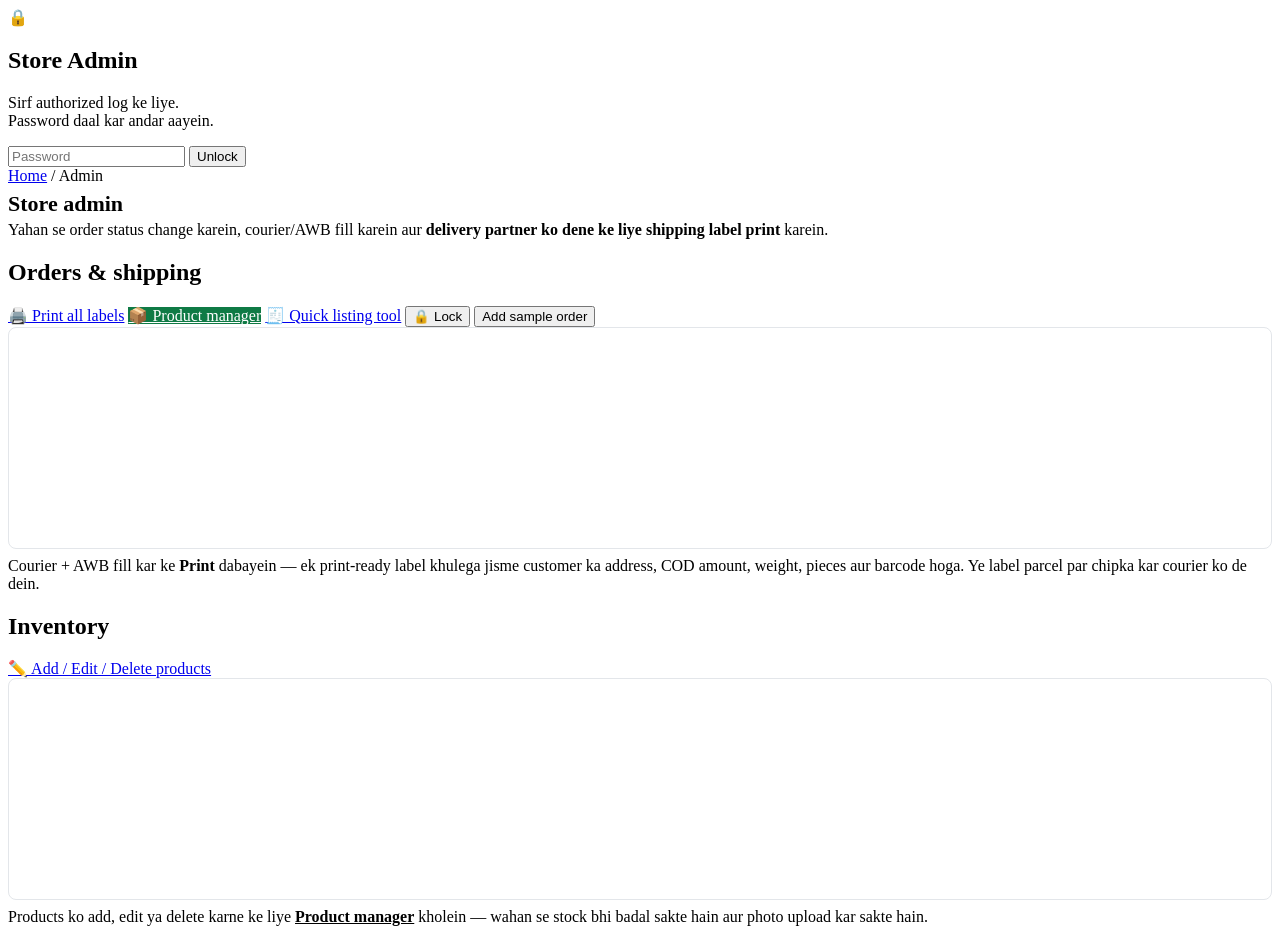
==== admin.html @ 88a89159 "Add files via upload" ====
<!DOCTYPE html>
<html lang="en">
<head>
<meta charset="utf-8">
<meta name="viewport" content="width=device-width, initial-scale=1">
<title>Store Admin — VastraWave</title>
<link rel="icon" href="data:image/svg+xml,<svg xmlns='http://www.w3.org/2000/svg' viewBox='0 0 100 100'><rect width='100' height='100' rx='22' fill='%237A1F2B'/><text x='50' y='70' font-size='60' font-family='serif' fill='%23C9A227' text-anchor='middle'>V</text></svg>">
<link rel="stylesheet" href="assets/css/style.css">
<link rel="stylesheet" href="assets/css/style-vivid.css">
  <script src="assets/js/admin-lock.js"></script>

  <style>
    .adminscroll{overflow:auto;-webkit-overflow-scrolling:touch;max-height:58vh;min-height:220px;
                 border:1px solid #E3E6EA;border-radius:8px;background:#fff}
    .adminscroll table{margin:0}
    .adminscroll th{position:sticky;top:0;z-index:2;box-shadow:0 1px 0 #D5D9DF}
    @media(max-width:720px){.adminscroll{max-height:55vh}}
  </style>
</head>
<body class="lockable">
<!-- ===== ADMIN LOCK — password ke bina kuch nahi dikhega ===== -->
<div id="gate" class="adminlock">
  <div class="gatebox">
    <div class="ico">🔒</div>
    <h2>Store Admin</h2>
    <p>Sirf authorized log ke liye.<br>Password daal kar andar aayein.</p>
    <input type="password" id="pw" placeholder="Password" autocomplete="current-password">
    <button type="button" onclick="adminTryUnlock()">Unlock</button>
    <div class="hint2" id="gatehint"></div>
  </div>
</div>
<script>
(function(){
  if (window.adminLockBoot) adminLockBoot();
  var p = document.getElementById("pw");
  if (p) p.addEventListener("keydown", function(e){ if (e.key === "Enter") adminTryUnlock(); });
})();
</script>


<header id="site-header" class="top"></header>

<main class="wrap">
  <div class="crumb"><a href="clothesline.html">Home</a> / Admin</div>
  <h1 style="font-size:22px; margin:6px 0 4px">Store admin</h1>
  <p class="muted tiny" style="margin:0 0 16px">Yahan se order status change karein, courier/AWB fill karein aur <b>delivery partner ko dene ke liye shipping label print</b> karein.</p>

  <div class="admin-wrap" id="kpis"></div>

  <section>
    <div class="sec-head">
      <h2>Orders &amp; shipping</h2>
      <div class="row" style="gap:8px">
        <a href="label.html" class="btn sm" target="_blank">🖨️ Print all labels</a>
        <a href="tools/product-manager.html" class="btn sm" style="background:#0F7A45;border-color:#0F7A45;color:#fff">📦 Product manager</a>
        <a href="tools/add-product.html" class="btn sm ghost" target="_blank">🧾 Quick listing tool</a>
        <button class="btn sm ghost" onclick="if(window.adminLockNow){adminLockNow()}">🔒 Lock</button>
        <button class="btn sm ghost" onclick="seedDemo()">Add sample order</button>
      </div>
    </div>
    <div class="adminscroll"><table class="orders" id="orders"></table></div>
    <div class="tiny muted" style="margin-top:8px">
      Courier + AWB fill kar ke <b>Print</b> dabayein — ek print-ready label khulega jisme customer ka address,
      COD amount, weight, pieces aur barcode hoga. Ye label parcel par chipka kar courier ko de dein.
    </div>
  </section>

  <section>
    <div class="sec-head">
      <h2>Inventory</h2>
      <a href="tools/product-manager.html" class="btn sm">✏️ Add / Edit / Delete products</a>
    </div>
    <div class="adminscroll"><table class="orders" id="inventory"></table></div>
    <div class="tiny muted" style="margin-top:8px">
      Products ko add, edit ya delete karne ke liye
      <a href="tools/product-manager.html" style="color:var(--brand)"><b>Product manager</b></a> kholein —
      wahan se stock bhi badal sakte hain aur photo upload kar sakte hain.
    </div>
  </section>
</main>

<footer id="site-footer"></footer>
<nav id="bottomnav" class="bottomnav"></nav>
<div id="fab"></div>

<script src="assets/js/data.js"></script>
<script src="assets/js/products-live-data.js"></script>
<script src="assets/js/products-live.js"></script>
<script src="assets/js/app.js"></script>
<script>
const STATUSES = ["Placed","Packed","Shipped","Out for delivery","Delivered","RTO / Returned"];

function seedDemo(){
  const items = ["TS301 Oversized Boxy T-Shirt — White (L/White) ×2", "BT401 High-Waist Straight Jeans — Blue (32/Blue) ×1"];
  const o = {
    id: "VS" + Math.floor(1000000 + Math.random()*8999999),
    date: new Date().toLocaleString("en-IN"),
    name: "Demo Customer", phone: "9876543210",
    address: "B/12, Gandhi Chowk, Bardoli, Surat, Gujarat - 394601",
    pay: "COD",
    items: items,
    subtotal: 2097, discount: 0, shipping: 0, total: 2097,
    weight: 2*220 + 550 + CONFIG.packagingWeight, pieces: 3,
    courier: CONFIG.couriers[0], awb: "", status: "Placed"
  };
  saveOrder(o); renderAdmin(); toast("Sample order add ho gaya");
}

function setStatus(id, v){
  const l = getOrders(); const o = l.find(x=>x.id===id);
  if(o){ o.status = v; store.set("vs_orders", l); toast("Status → " + v); renderAdmin(); }
}
function setField(id, k, v){
  const l = getOrders(); const o = l.find(x=>x.id===id);
  if(o){ o[k] = v; store.set("vs_orders", l); }
}

function renderAdmin(){
  const orders = getOrders();
  const live = orders.filter(o=>o.status!=="RTO / Returned");
  const totalRev = live.reduce((s,o)=>s+o.total,0);
  const cod = orders.filter(o=>o.pay==="COD").length;
  const aov = orders.length ? Math.round(totalRev / orders.length) : 0;

  document.getElementById("kpis").innerHTML = `
    <div class="kpi"><div class="k">Orders</div><div class="v">${orders.length}</div></div>
    <div class="kpi"><div class="k">Revenue</div><div class="v">${money(totalRev)}</div></div>
    <div class="kpi"><div class="k">COD share</div><div class="v">${orders.length ? Math.round(cod/orders.length*100) : 0}%</div></div>
    <div class="kpi"><div class="k">Avg order value</div><div class="v">${money(aov)}</div></div>`;

  document.getElementById("orders").innerHTML = orders.length ? `
    <tr>
      <th>Order</th><th>Customer</th><th>Items</th><th>Total</th><th>Pay</th>
      <th>Courier / AWB</th><th>Wt (g)</th><th>Label</th><th>Status</th>
    </tr>
    ${orders.map(o=>`
    <tr>
      <td><b>${o.id}</b><br><span class="tiny muted">${esc(o.date)}</span></td>
      <td>${esc(o.name)}<br><span class="tiny muted">${esc(o.phone)}</span><br><span class="tiny muted">${esc(o.address)}</span></td>
      <td class="tiny">${o.items.map(i=>esc(i)).join("<br>")}</td>
      <td><b>${money(o.total)}</b></td>
      <td><span class="pill ${o.pay==="COD"?"cod":"paid"}">${o.pay}</span></td>
      <td>
        <select class="sel" style="width:110px" onchange="setField('${o.id}','courier',this.value)">
          ${CONFIG.couriers.map(c=>`<option ${c===(o.courier||CONFIG.couriers[0])?"selected":""}>${c}</option>`).join("")}
        </select><br>
        <input class="sel" style="width:110px;height:28px;margin-top:4px" placeholder="AWB no."
               value="${esc(o.awb||"")}" onchange="setField('${o.id}','awb',this.value.trim())">
      </td>
      <td><input class="sel" style="width:60px;height:28px" value="${o.weight || ""}"
                 onchange="setField('${o.id}','weight',parseInt(this.value,10)||0)"></td>
      <td><a href="label.html?order=${o.id}" target="_blank" class="btn sm" style="white-space:nowrap">🖨️ Print</a></td>
      <td><select class="sel" onchange="setStatus('${o.id}', this.value)">
        ${STATUSES.map(s=>`<option ${s===o.status?"selected":""}>${s}</option>`).join("")}
      </select></td>
    </tr>`).join("")}`
    : `<tr><td class="muted center" style="padding:26px">Abhi koi order nahi —
        <a href="shop.html" style="color:var(--brand)">ek demo order place karein</a>
        ya upar "Add sample order" dabayein, phir uska shipping label print kar ke dekhein.</td></tr>`;

  document.getElementById("inventory").innerHTML = `
    <tr><th>SKU</th><th>Product</th><th>Category</th><th>Price</th><th>Stock (total)</th><th>Wt/pc</th><th>Status</th></tr>
    ${PRODUCTS.map(p=>{
      const tot = Object.values(p.stock).reduce((a,b)=>a+b,0);
      const outSizes = Object.keys(p.stock).filter(s=>p.stock[s]===0);
      return `<tr>
        <td class="tiny">${p.id}</td>
        <td>${esc(p.name)}</td>
        <td>${p.category}</td>
        <td>${money(p.price)}</td>
        <td><b style="color:${tot<5?"#B3261E":"inherit"}">${tot}</b></td>
        <td class="tiny">${p.wt || 250} g</td>
        <td class="tiny">${outSizes.length ? "Out of stock: " + outSizes.join(", ") : "In stock"}</td>
      </tr>`;
    }).join("")}`;
}

document.addEventListener("DOMContentLoaded", function(){
  injectChrome("admin.html");
  renderAdmin();
});
</script>
</body>
</html>
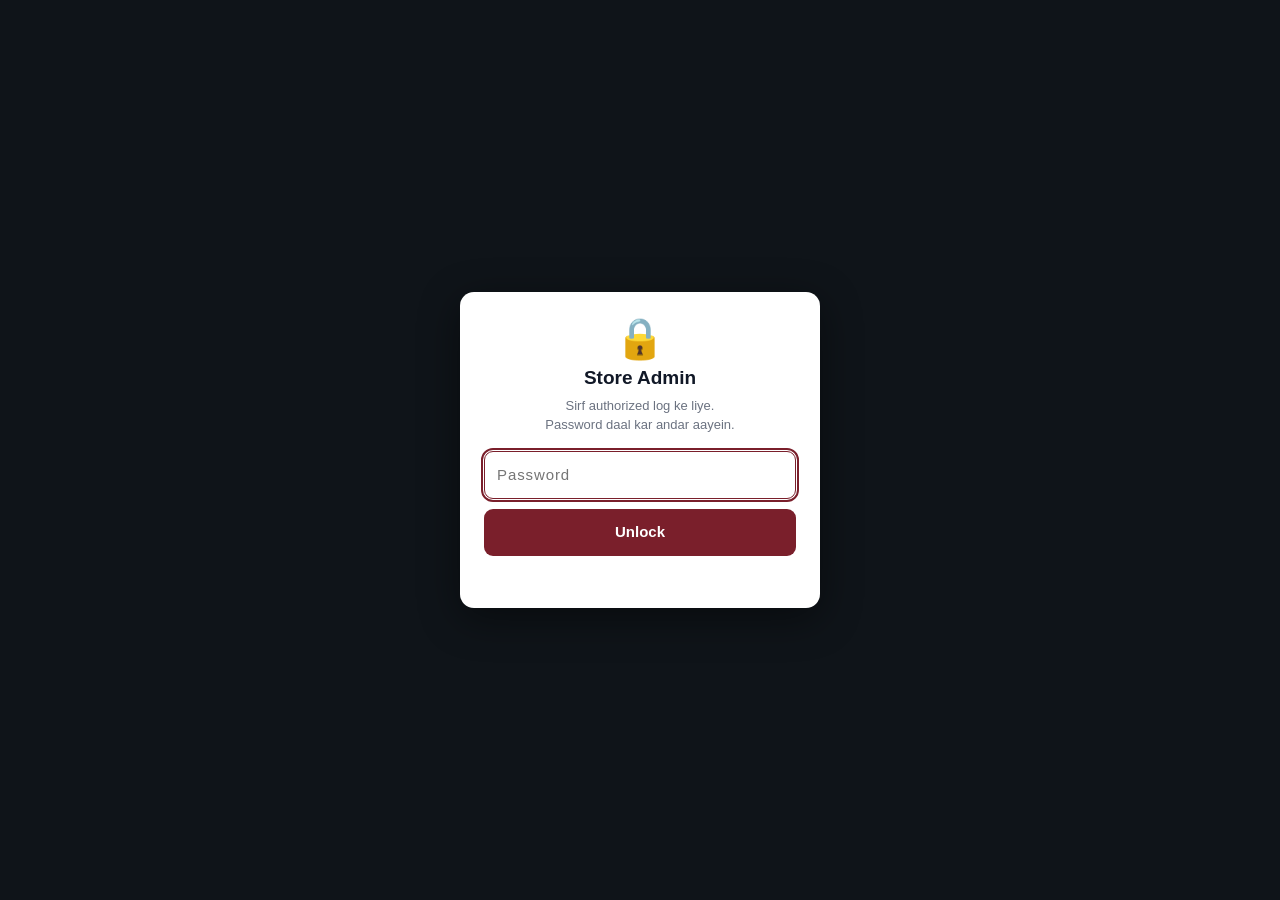
==== commit b14d947c: "Add files via upload" ====
--- a/admin.html
+++ b/admin.html
@@ -1,24 +1,767 @@
 <!DOCTYPE html>
+<!-- VastraWave | GitHub 4-file build — generated by tools/build_github.py -->
 <html lang="en">
 <head>
 <meta charset="utf-8">
 <meta name="viewport" content="width=device-width, initial-scale=1">
 <title>Store Admin — VastraWave</title>
 <link rel="icon" href="data:image/svg+xml,<svg xmlns='http://www.w3.org/2000/svg' viewBox='0 0 100 100'><rect width='100' height='100' rx='22' fill='%237A1F2B'/><text x='50' y='70' font-size='60' font-family='serif' fill='%23C9A227' text-anchor='middle'>V</text></svg>">
-<link rel="stylesheet" href="assets/css/style.css">
-<link rel="stylesheet" href="assets/css/style-vivid.css">
-  <script src="assets/js/admin-lock.js"></script>
-
-  <style>
+<script>
+/* ============================================================
+   ADMIN LOCK — saare admin pages ke liye ek hi password
+   admin.html · admin.html#labels · admin.html#products
+
+   PASSWORD BADALNA HO TO: niche "NIHAL123" ki jagah likh dein.
+   Ye file <head> me load karni hai (flash na ho isliye).
+   ============================================================ */
+(function () {
+  var PASS  = "NIHAL123";          // <-- yahan apna password
+  var KEY   = "pm_ok";             // localStorage key
+  var HOURS = 8;                   // itne ghante baad khud lock ho jayega
+
+  window.ADMIN_PASS = PASS;
+
+  /* password check — trim + caps ignore (lockout se bachav) */
+  window.adminCheck = function (v) {
+    return !!v && String(v).trim().toUpperCase() === PASS.toUpperCase();
+  };
+
+  /* unlocked hai ya nahi — localStorage (naye tab me bhi kaam kare) */
+  window.adminIsUnlocked = function () {
+    try {
+      var ts = parseInt(localStorage.getItem(KEY) || "0", 10);
+      if (!ts) return false;
+      if (Date.now() - ts > HOURS * 3600 * 1000) { localStorage.removeItem(KEY); return false; }
+      return true;
+    } catch (e) { return false; }
+  };
+
+  window.adminSetUnlocked = function () {
+    try { localStorage.setItem(KEY, String(Date.now())); } catch (e) {}
+  };
+
+  window.adminLockNow = function () {
+    try { localStorage.removeItem(KEY); sessionStorage.removeItem("pm_ok"); } catch (e) {}
+    document.documentElement.classList.remove("unlocked");
+    location.reload();
+  };
+
+  /* page ko dikhao (gate hatao) */
+  window.adminMarkUnlocked = function () {
+    document.documentElement.classList.add("unlocked");
+    var g = document.getElementById("gate");
+    if (g) g.style.display = "none";
+  };
+
+  /* page load par: gate dikhayein ya seedha andar */
+  window.adminLockBoot = function () {
+    if (window.adminIsUnlocked()) { window.adminMarkUnlocked(); return true; }
+    var g = document.getElementById("gate");
+    if (g) g.style.display = "flex";
+    var p = document.getElementById("pw");
+    if (p) setTimeout(function () { try { p.focus(); } catch (e) {} }, 60);
+    document.documentElement.classList.remove("unlocked");
+    return false;
+  };
+
+  /* Unlock button / Enter key */
+  window.adminTryUnlock = function (after) {
+    var p = document.getElementById("pw");
+    var v = p ? p.value : "";
+    if (window.adminCheck(v)) {
+      window.adminSetUnlocked();
+      window.adminMarkUnlocked();
+      if (typeof after === "function") after();
+      return true;
+    }
+    var h = document.getElementById("gatehint");
+    if (h) h.textContent = "Galat password — dobara koshish karein";
+    if (p) { p.value = ""; setTimeout(function () { try { p.focus(); } catch (e) {} }, 40); }
+    return false;
+  };
+
+  /* ---------- gate ka CSS (head me inject, isliye koi flash nahi) ----------
+     NOTE: ye sirf unhi pages par lagega jinke <body> me class="lockable"
+     aur gate me class="adminlock" ho — isse Product Manager ka apna gate
+     (jo alag design ka hai) kharaab nahi hoga.                          */
+  var css = [
+    "#gate.adminlock{position:fixed;inset:0;z-index:99999;background:#0F1419;display:none;",
+    "  align-items:center;justify-content:center;padding:20px;",
+    "  font-family:-apple-system,BlinkMacSystemFont,'Segoe UI',Roboto,Arial,sans-serif}",
+    "html.unlocked #gate.adminlock{display:none !important}",
+    "html:not(.unlocked) body.lockable > *:not(#gate):not(script):not(link):not(style){display:none !important}",
+    "html:not(.unlocked) body.lockable{background:#0F1419}",
+    ".gatebox{background:#fff;border-radius:14px;padding:26px 24px;width:100%;max-width:360px;",
+    "  text-align:center;box-shadow:0 10px 40px rgba(0,0,0,.45)}",
+    ".gatebox .ico{font-size:40px;line-height:1}",
+    ".gatebox h2{margin:8px 0 6px;font-size:19px;color:#111827}",
+    ".gatebox p{margin:0 0 16px;color:#6B7280;font-size:13px;line-height:1.5}",
+    ".gatebox input{width:100%;border:1px solid #C9CED6;border-radius:9px;padding:12px;font-size:15px;",
+    "  margin-bottom:10px;box-sizing:border-box;letter-spacing:.06em}",
+    ".gatebox input:focus{outline:2px solid #7A1F2B;outline-offset:1px;border-color:#7A1F2B}",
+    ".gatebox button{width:100%;background:#7A1F2B;color:#fff;border:0;border-radius:9px;padding:12px;",
+    "  font-size:15px;font-weight:700;cursor:pointer}",
+    ".gatebox button:hover{background:#631822}",
+    ".gatebox .hint2{margin-top:10px;font-size:12px;color:#B3261E;min-height:16px}",
+    "@media print{html:not(.unlocked) body.lockable > *{display:none !important}}"
+  ].join("\n");
+
+  var s = document.createElement("style");
+  s.setAttribute("data-admin-lock", "1");
+  s.textContent = css;
+  (document.head || document.documentElement).appendChild(s);
+
+  /* head me hi check — content flash hone se bachao */
+  if (window.adminIsUnlocked()) document.documentElement.classList.add("unlocked");
+})();
+
+</script>
+<style>
+/* ============================================================
+   Vastraa — Ethnic Wear Store  |  Demo build
+   Mobile-first. No external fonts, no CDN. Fully offline-capable.
+   ============================================================ */
+
+:root{
+  --brand:#7A1F2B;
+  --brand-dark:#5C1620;
+  --gold:#C9A227;
+  --ink:#1F2429;
+  --muted:#6E7681;
+  --line:#E7E1D9;
+  --bg:#FBF8F4;
+  --white:#fff;
+  --ok:#1E7A4E;
+  --radius:12px;
+  --shadow:0 1px 2px rgba(31,36,41,.06), 0 6px 18px rgba(31,36,41,.06);
+  --maxw:1240px;
+}
+
+*{box-sizing:border-box}
+html{-webkit-text-size-adjust:100%}
+body{
+  margin:0; background:var(--bg); color:var(--ink);
+  font-family:-apple-system,BlinkMacSystemFont,"Segoe UI",Roboto,Helvetica,Arial,"Noto Sans",sans-serif;
+  font-size:15px; line-height:1.5;
+  padding-bottom:64px; /* room for mobile bottom nav */
+}
+img{max-width:100%; display:block}
+a{color:inherit; text-decoration:none}
+button{font:inherit; cursor:pointer}
+input,select,textarea{font:inherit; color:inherit}
+h1,h2,h3,h4{margin:0; line-height:1.25; font-weight:700}
+.wrap{max-width:var(--maxw); margin:0 auto; padding:0 14px}
+.muted{color:var(--muted)}
+.tiny{font-size:12px}
+.center{text-align:center}
+.row{display:flex; align-items:center; gap:10px}
+.spread{display:flex; align-items:center; justify-content:space-between; gap:10px}
+.hide{display:none !important}
+
+/* ---------- Announcement bar ---------- */
+.announce{background:var(--brand); color:#fff; font-size:12px; text-align:center; padding:7px 10px; letter-spacing:.2px}
+.announce b{color:var(--gold)}
+
+/* ---------- Header ---------- */
+header.top{
+  position:sticky; top:0; z-index:60; background:var(--white);
+  border-bottom:1px solid var(--line);
+}
+.top-inner{display:flex; align-items:center; gap:12px; height:60px}
+.logo{display:flex; align-items:center; gap:9px; font-weight:800; font-size:20px; letter-spacing:.6px; color:var(--brand)}
+.logo .mark{
+  width:32px; height:32px; border-radius:9px; background:var(--brand); color:var(--gold);
+  display:grid; place-items:center; font-size:16px; font-weight:800;
+}
+.logo small{display:block; font-size:9.5px; letter-spacing:1.6px; color:var(--muted); font-weight:600; margin-top:-2px}
+.searchbar{flex:1; position:relative; max-width:520px}
+.searchbar input{
+  width:100%; height:40px; padding:0 14px 0 38px; border:1px solid var(--line);
+  border-radius:999px; background:var(--bg); outline:none;
+}
+.searchbar input:focus{border-color:var(--brand); background:#fff}
+.searchbar .ico{position:absolute; left:13px; top:11px; color:var(--muted)}
+.sugg{
+  position:absolute; top:44px; left:0; right:0; background:#fff; border:1px solid var(--line);
+  border-radius:12px; box-shadow:var(--shadow); overflow:hidden; display:none; z-index:70;
+}
+.sugg a{display:flex; gap:10px; align-items:center; padding:8px 12px; border-bottom:1px solid #F3EFE9}
+.sugg a:last-child{border-bottom:none}
+.sugg img{width:36px; height:36px; border-radius:8px; object-fit:cover}
+.icon-btn{
+  position:relative; width:40px; height:40px; border-radius:10px; border:1px solid var(--line);
+  background:#fff; display:grid; place-items:center; font-size:17px;
+}
+.icon-btn .count{
+  position:absolute; top:-5px; right:-5px; min-width:19px; height:19px; border-radius:999px;
+  background:var(--gold); color:#fff; font-size:11px; font-weight:700; display:grid; place-items:center; padding:0 4px;
+}
+
+/* ---------- Mobile bottom nav ---------- */
+.bottomnav{
+  position:fixed; left:0; right:0; bottom:0; z-index:80; background:#fff;
+  border-top:1px solid var(--line); display:flex; box-shadow:0 -2px 12px rgba(0,0,0,.05);
+}
+.bottomnav a{flex:1; padding:8px 0 6px; text-align:center; font-size:10.5px; color:var(--muted)}
+.bottomnav a .b-ico{font-size:18px; display:block; line-height:1.2}
+.bottomnav a.active{color:var(--brand); font-weight:700}
+
+/* ---------- Buttons ---------- */
+.btn{
+  display:inline-flex; align-items:center; justify-content:center; gap:8px;
+  height:46px; padding:0 20px; border-radius:10px; border:1px solid transparent;
+  background:var(--brand); color:#fff; font-weight:600; font-size:14.5px; width:100%;
+}
+.btn:hover{background:var(--brand-dark)}
+.btn:disabled{opacity:.5; cursor:not-allowed}
+.btn.ghost{background:#fff; color:var(--brand); border-color:var(--brand)}
+.btn.ghost:hover{background:#FDF4F5}
+.btn.gold{background:var(--gold); color:#3A2C00}
+.btn.gold:hover{background:#B8931F}
+.btn.wa{background:#1E9E5B; color:#fff}
+.btn.wa:hover{background:#17884D}
+.btn.sm{height:38px; font-size:13.5px; padding:0 14px; width:auto}
+.btn.block{width:100%}
+
+/* ---------- Hero ---------- */
+.hero{position:relative; border-radius:16px; overflow:hidden; margin:14px 0 6px; background:#2b1a1e}
+.hero img{width:100%; height:300px; object-fit:cover; object-position:center 25%; opacity:.95}
+.hero .ov{position:absolute; inset:0; background:linear-gradient(90deg, rgba(48,16,24,.86) 0%, rgba(48,16,24,.45) 55%, rgba(48,16,24,0) 100%); display:flex; align-items:center}
+.hero .txt{color:#fff; padding:0 22px; max-width:430px}
+.hero .txt .kicker{font-size:11.5px; letter-spacing:2.2px; color:var(--gold); font-weight:700}
+.hero .txt h1{font-size:28px; margin:6px 0 8px}
+.hero .txt p{margin:0 0 14px; font-size:14px; opacity:.92}
+.hero .txt .btn{width:auto}
+
+/* ---------- Trust strip ---------- */
+.trust{display:grid; grid-template-columns:repeat(2,1fr); gap:8px; margin:14px 0}
+.trust div{background:#fff; border:1px solid var(--line); border-radius:10px; padding:10px 12px; font-size:12.5px; display:flex; gap:8px; align-items:center}
+.trust .t-ico{font-size:18px}
+
+/* ---------- Section ---------- */
+section{margin:26px 0}
+.sec-head{display:flex; align-items:flex-end; justify-content:space-between; margin-bottom:12px; gap:10px}
+.sec-head h2{font-size:19px}
+.sec-head a{font-size:13px; color:var(--brand); font-weight:600}
+
+/* ---------- Category circles ---------- */
+.cats{display:flex; gap:14px; overflow-x:auto; padding:4px 0 10px; -webkit-overflow-scrolling:touch}
+.cats::-webkit-scrollbar{display:none}
+.cat{flex:0 0 auto; width:88px; text-align:center}
+.cat .c-img{width:78px; height:78px; border-radius:50%; overflow:hidden; margin:0 auto 6px; border:2px solid var(--line); background:#f0e9e1}
+.cat .c-img img{width:100%; height:100%; object-fit:cover}
+.cat span{font-size:12px; font-weight:600}
+.cat.active .c-img{border-color:var(--brand)}
+
+/* ---------- Product grid ---------- */
+.grid{display:grid; grid-template-columns:repeat(2,1fr); gap:12px}
+.card{
+  background:#fff; border:1px solid var(--line); border-radius:var(--radius); overflow:hidden;
+  display:flex; flex-direction:column; position:relative; transition:.18s;
+}
+.card:hover{box-shadow:var(--shadow); transform:translateY(-2px)}
+.card .imgbox{position:relative; aspect-ratio:1/1; background:#F4EFE9; overflow:hidden}
+.card .imgbox img{width:100%; height:100%; object-fit:cover}
+.badge{
+  position:absolute; top:8px; left:8px; background:var(--brand); color:#fff; font-size:10.5px;
+  font-weight:700; padding:3px 8px; border-radius:6px; letter-spacing:.3px;
+}
+.badge.gold{background:var(--gold); color:#3A2C00}
+.badge.dark{background:#1F2429}
+.wish{
+  position:absolute; top:6px; right:6px; width:32px; height:32px; border-radius:50%;
+  background:rgba(255,255,255,.92); border:none; display:grid; place-items:center; font-size:15px; color:#999;
+}
+.wish.on{color:#E0245E}
+.card .body{padding:10px; display:flex; flex-direction:column; gap:5px; flex:1}
+.card .name{font-size:13.5px; font-weight:600; line-height:1.35; height:36px; overflow:hidden}
+.card .meta{font-size:11.5px; color:var(--muted)}
+.price{display:flex; align-items:baseline; gap:7px; flex-wrap:wrap}
+.price .now{font-size:16px; font-weight:800}
+.price .mrp{font-size:12.5px; color:var(--muted); text-decoration:line-through}
+.price .off{font-size:11.5px; color:var(--ok); font-weight:700}
+.rating{font-size:11.5px; color:var(--muted); display:flex; align-items:center; gap:4px}
+.rating .stars{color:var(--gold); letter-spacing:1px}
+.card .foot{margin-top:auto; padding:10px; padding-top:0}
+.card .foot .btn{height:38px; font-size:13.5px}
+
+/* ---------- Filter chips (shop) ---------- */
+.chips{display:flex; gap:8px; overflow-x:auto; padding:2px 0 10px}
+.chips::-webkit-scrollbar{display:none}
+.chip{
+  flex:0 0 auto; border:1px solid var(--line); background:#fff; border-radius:999px;
+  padding:7px 14px; font-size:13px; white-space:nowrap;
+}
+.chip.on{background:var(--brand); color:#fff; border-color:var(--brand)}
+.shopbar{
+  display:flex; gap:8px; align-items:center; justify-content:space-between;
+  background:#fff; border:1px solid var(--line); border-radius:10px; padding:8px 10px; margin-bottom:12px;
+}
+.shopbar select{border:1px solid var(--line); background:#fff; border-radius:8px; height:34px; padding:0 8px}
+.shopbar .lbl{font-size:12.5px; color:var(--muted)}
+
+/* ---------- Filter panel ---------- */
+.filters{background:#fff; border:1px solid var(--line); border-radius:12px; padding:14px; margin-bottom:14px}
+.fgroup{margin-bottom:14px}
+.fgroup h4{font-size:12px; text-transform:uppercase; letter-spacing:1px; color:var(--muted); margin-bottom:8px}
+.opt{display:flex; align-items:center; gap:8px; font-size:13.5px; padding:4px 0}
+.opt input{width:16px; height:16px; accent-color:var(--brand)}
+.swatch{width:16px; height:16px; border-radius:50%; border:1px solid #ccc}
+.range{width:100%; accent-color:var(--brand)}
+.layout{display:grid; grid-template-columns:1fr; gap:0}
+.side{display:none}
+
+/* ---------- Product detail ---------- */
+.pdp{display:grid; grid-template-columns:1fr; gap:18px}
+.gal{position:relative}
+.gal .main{aspect-ratio:1/1; background:#F4EFE9; border-radius:14px; overflow:hidden; border:1px solid var(--line)}
+.gal .main img{width:100%; height:100%; object-fit:cover; cursor:zoom-in}
+.thumbs{display:flex; gap:8px; margin-top:8px}
+.thumbs button{width:64px; height:64px; border-radius:10px; overflow:hidden; border:2px solid var(--line); background:none; padding:0}
+.thumbs button.on{border-color:var(--brand)}
+.thumbs img{width:100%; height:100%; object-fit:cover}
+.crumb{font-size:12px; color:var(--muted); margin:12px 0 8px}
+.pdp h1{font-size:21px; margin-bottom:6px}
+.sizes{display:flex; gap:8px; flex-wrap:wrap}
+.size{
+  min-width:52px; height:42px; padding:0 12px; border:1px solid var(--line); background:#fff;
+  border-radius:9px; font-size:13.5px; font-weight:600;
+}
+.size.on{background:var(--brand); color:#fff; border-color:var(--brand)}
+.size.out{opacity:.4; text-decoration:line-through; cursor:not-allowed}
+.colors{display:flex; gap:10px; flex-wrap:wrap}
+.color{border:2px solid var(--line); border-radius:999px; padding:4px 12px 4px 6px; background:#fff; display:flex; align-items:center; gap:7px; font-size:13px}
+.color .dot{width:18px; height:18px; border-radius:50%; border:1px solid #ccc}
+.color.on{border-color:var(--brand)}
+.acc{border:1px solid var(--line); border-radius:12px; background:#fff; margin-top:12px; overflow:hidden}
+.acc details{border-bottom:1px solid var(--line)}
+.acc details:last-child{border-bottom:none}
+.acc summary{padding:13px 14px; font-weight:600; font-size:14px; cursor:pointer; list-style:none; display:flex; justify-content:space-between}
+.acc summary::-webkit-details-marker{display:none}
+.acc .acc-body{padding:0 14px 14px; font-size:13.5px; color:#444}
+.acc ul{margin:0; padding-left:18px}
+.pincode{display:flex; gap:8px; margin-top:12px}
+.pincode input{flex:1; height:42px; border:1px solid var(--line); border-radius:9px; padding:0 12px; background:#fff}
+.sticky-buy{
+  position:fixed; left:0; right:0; bottom:0; z-index:75; background:#fff; border-top:1px solid var(--line);
+  padding:10px 12px; display:flex; gap:10px; box-shadow:0 -2px 12px rgba(0,0,0,.06);
+}
+.sticky-buy .btn{width:auto; flex:1}
+.rev{border-top:1px solid var(--line); padding:12px 0}
+.rev .who{font-weight:600; font-size:13.5px}
+.rev .txt{font-size:13.5px; color:#444}
+
+/* ---------- Cart ---------- */
+.cart-item{display:flex; gap:12px; background:#fff; border:1px solid var(--line); border-radius:12px; padding:10px; margin-bottom:10px}
+.cart-item img{width:84px; height:96px; object-fit:cover; border-radius:9px}
+.ci-body{flex:1; min-width:0}
+.ci-body .n{font-size:14px; font-weight:600; line-height:1.35}
+.ci-body .v{font-size:12.5px; color:var(--muted); margin-top:2px}
+.qty{display:inline-flex; border:1px solid var(--line); border-radius:8px; overflow:hidden; margin-top:8px}
+.qty button{width:32px; height:32px; background:#fff; border:none; font-size:16px; line-height:1}
+.qty span{width:34px; display:grid; place-items:center; font-size:14px; font-weight:600; border-left:1px solid var(--line); border-right:1px solid var(--line)}
+.summary{background:#fff; border:1px solid var(--line); border-radius:12px; padding:14px; position:sticky; top:74px}
+.summary .l{display:flex; justify-content:space-between; font-size:14px; padding:5px 0}
+.summary .l.total{border-top:1px dashed var(--line); margin-top:8px; padding-top:10px; font-size:17px; font-weight:800}
+.shipbar{height:6px; background:#EFE9E1; border-radius:99px; overflow:hidden; margin:8px 0 4px}
+.shipbar i{display:block; height:100%; background:var(--ok)}
+.coupon{display:flex; gap:8px; margin:12px 0}
+.coupon input{flex:1; height:40px; border:1px solid var(--line); border-radius:9px; padding:0 12px; background:#fff}
+.empty{text-align:center; padding:50px 20px}
+.empty .e-ico{font-size:52px}
+
+/* ---------- Forms ---------- */
+.form{background:#fff; border:1px solid var(--line); border-radius:12px; padding:14px}
+.field{margin-bottom:12px}
+.field label{display:block; font-size:12.5px; font-weight:600; margin-bottom:5px}
+.field input,.field textarea,.field select{
+  width:100%; height:44px; border:1px solid var(--line); border-radius:9px; padding:0 12px; background:#fff; outline:none;
+}
+.field textarea{height:76px; padding:10px 12px; resize:vertical}
+.field input:focus,.field textarea:focus,.field select:focus{border-color:var(--brand)}
+.field.two{display:grid; grid-template-columns:1fr 1fr; gap:10px}
+.payopt{border:1px solid var(--line); border-radius:10px; padding:12px; margin-bottom:10px; display:flex; gap:10px; align-items:flex-start; cursor:pointer}
+.payopt.on{border-color:var(--brand); background:#FDF6F7}
+.payopt input{margin-top:3px; accent-color:var(--brand)}
+.payopt .pt{font-weight:600; font-size:14px}
+.payopt .pd{font-size:12.5px; color:var(--muted)}
+.err{color:#B3261E; font-size:12px; margin-top:4px; display:none}
+.err.show{display:block}
+
+/* ---------- Success / tracking ---------- */
+.success{text-align:center; padding:26px 16px; background:#fff; border:1px solid var(--line); border-radius:14px}
+.tick{width:64px; height:64px; border-radius:50%; background:#E7F5EE; color:var(--ok); display:grid; place-items:center; font-size:32px; margin:0 auto 12px}
+.timeline{margin:20px 0; text-align:left}
+.tl{display:flex; gap:12px; padding:10px 0; border-left:2px solid var(--line); margin-left:8px; padding-left:20px; position:relative}
+.tl:last-child{border-left-color:transparent}
+.tl:before{content:""; position:absolute; left:-7px; top:14px; width:12px; height:12px; border-radius:50%; background:var(--line)}
+.tl.done:before{background:var(--ok)}
+.tl .ts{font-size:14px; font-weight:600}
+.tl .td{font-size:12.5px; color:var(--muted)}
+.tl.done .td{color:var(--ok)}
+
+/* ---------- Footer ---------- */
+footer{background:#241A1C; color:#D9CFCA; margin-top:36px; padding:30px 0 90px; font-size:13.5px}
+footer h4{color:#fff; font-size:13px; letter-spacing:1px; text-transform:uppercase; margin-bottom:10px}
+footer a{display:block; padding:3px 0; color:#C9BEB8}
+footer a:hover{color:#fff}
+.fgrid{display:grid; grid-template-columns:1fr 1fr; gap:20px}
+.fbottom{border-top:1px solid #3A2C2E; margin-top:22px; padding-top:14px; font-size:12px; color:#9C908C; text-align:center}
+
+/* ---------- Toast + modal ---------- */
+#toast{
+  position:fixed; left:50%; transform:translateX(-50%) translateY(20px); bottom:86px; z-index:200;
+  background:#1F2429; color:#fff; padding:12px 18px; border-radius:10px; font-size:13.5px;
+  opacity:0; pointer-events:none; transition:.25s; max-width:90vw; text-align:center;
+}
+#toast.show{opacity:1; transform:translateX(-50%) translateY(0)}
+.modal{
+  position:fixed; inset:0; z-index:300; background:rgba(20,14,16,.55); display:none;
+  align-items:center; justify-content:center; padding:16px;
+}
+.modal.show{display:flex}
+.modal .sheet{background:#fff; border-radius:14px; max-width:520px; width:100%; max-height:86vh; overflow:auto}
+.modal .mhead{display:flex; justify-content:space-between; align-items:center; padding:14px 16px; border-bottom:1px solid var(--line)}
+.modal .mhead h3{font-size:16px}
+.modal .mbody{padding:14px 16px; font-size:13.5px}
+.x{border:none; background:none; font-size:22px; line-height:1; color:var(--muted)}
+table.chart{width:100%; border-collapse:collapse; font-size:13px}
+table.chart th,table.chart td{border:1px solid var(--line); padding:7px 9px; text-align:left}
+table.chart th{background:var(--bg)}
+table.chart tr:nth-child(even) td{background:#FCFAF8}
+
+/* ---------- Admin ---------- */
+.admin-wrap{display:grid; grid-template-columns:1fr; gap:14px}
+.kpi{background:#fff; border:1px solid var(--line); border-radius:12px; padding:14px}
+.kpi .k{font-size:12px; color:var(--muted); text-transform:uppercase; letter-spacing:.8px}
+.kpi .v{font-size:24px; font-weight:800; margin-top:4px}
+table.orders{width:100%; border-collapse:collapse; background:#fff; font-size:13px; border:1px solid var(--line)}
+table.orders th,table.orders td{border:1px solid var(--line); padding:8px; text-align:left}
+table.orders th{background:var(--bg); font-size:11.5px; text-transform:uppercase; letter-spacing:.6px}
+.sel{border:1px solid var(--line); border-radius:7px; height:32px; padding:0 6px; background:#fff}
+.pill{display:inline-block; padding:2px 9px; border-radius:99px; font-size:11.5px; font-weight:700}
+.pill.cod{background:#FFF2E0; color:#8A5300}
+.pill.paid{background:#E7F5EE; color:var(--ok)}
+
+/* ---------- Floating WhatsApp ---------- */
+.fab{
+  position:fixed; right:14px; bottom:78px; z-index:90; width:52px; height:52px; border-radius:50%;
+  background:#1E9E5B; color:#fff; display:grid; place-items:center; font-size:24px;
+  box-shadow:0 6px 18px rgba(30,158,91,.4);
+}
+
+/* ---------- Responsive ---------- */
+@media (min-width:640px){
+  .grid{grid-template-columns:repeat(3,1fr); gap:14px}
+  .trust{grid-template-columns:repeat(4,1fr)}
+  .hero img{height:340px}
+  .field.two{grid-template-columns:1fr 1fr}
+}
+@media (min-width:900px){
+  body{padding-bottom:0}
+  .bottomnav{display:none}
+  .fgrid{grid-template-columns:2fr 1fr 1fr 1fr}
+  .hero img{height:400px}
+  .hero .txt h1{font-size:36px}
+  .grid{grid-template-columns:repeat(4,1fr)}
+  .layout{grid-template-columns:250px 1fr; gap:18px; align-items:start}
+  .side{display:block}
+  .filters-mobile-toggle{display:none}
+  .pdp{grid-template-columns:1.05fr 1fr; gap:28px}
+  .sticky-buy{display:none}
+  .checkout-grid{display:grid; grid-template-columns:1.3fr 1fr; gap:18px; align-items:start}
+  .admin-wrap{grid-template-columns:repeat(4,1fr)}
+  .fab{bottom:22px}
+}
+
+/* ============================================================
+   Foomer-style additions
+   ============================================================ */
+
+/* ---------- Gender nav bar ---------- */
+.genderbar{border-top:1px solid var(--line); background:#fff}
+.gb-in{display:flex; gap:4px; overflow-x:auto; padding:8px 14px}
+.gb-in::-webkit-scrollbar{display:none}
+.gb-in a{
+  flex:0 0 auto; padding:6px 14px; border-radius:999px; font-size:13px; font-weight:600;
+  color:var(--muted); white-space:nowrap;
+}
+.gb-in a:hover{background:var(--bg)}
+.gb-in a.on{background:var(--brand); color:#fff}
+
+/* ---------- PDP: trust badges ---------- */
+.trustrow{display:grid; grid-template-columns:repeat(3,1fr); gap:8px; margin:12px 0}
+.trustrow div{
+  border:1px solid var(--line); border-radius:10px; background:#fff; padding:9px 6px;
+  text-align:center; font-size:10.5px; line-height:1.3; color:#444;
+}
+.trustrow .ti{display:block; font-size:17px; margin-bottom:3px}
+.trustrow b{display:block; font-size:11px; color:var(--ink)}
+
+/* ---------- PDP: delivery estimate + countdown ---------- */
+.delivery{
+  border:1px solid #DCEBD9; background:#F4FAF7; border-radius:10px; padding:12px 14px; margin:12px 0; font-size:13px;
+}
+.delivery .d1{font-size:13.5px; font-weight:700; color:#1E7A4E}
+.delivery .d2{font-size:12.5px; color:#3D5A4B; margin-top:3px}
+.countdown{
+  display:inline-block; margin-top:8px; background:var(--ink); color:#fff; border-radius:6px;
+  padding:4px 10px; font-size:12px; font-weight:700; letter-spacing:.4px; font-variant-numeric:tabular-nums;
+}
+.countdown.live{background:#B3261E}
+
+/* ---------- Prepaid badge ---------- */
+.prepaid{
+  display:inline-flex; align-items:center; gap:6px; background:#FFF6E5; border:1px solid #F0D9A8;
+  color:#8A5300; border-radius:8px; padding:5px 10px; font-size:12.5px; font-weight:700; margin-bottom:10px;
+}
+
+/* ---------- Recently viewed / section strips ---------- */
+.strip{display:flex; gap:12px; overflow-x:auto; padding-bottom:8px}
+.strip::-webkit-scrollbar{display:none}
+.strip .card{flex:0 0 62%; min-width:150px}
+@media (min-width:900px){ .strip .card{flex:0 0 23%} }
+
+/* ---------- Gender split banners on home ---------- */
+.split{display:grid; grid-template-columns:1fr; gap:14px}
+@media (min-width:760px){ .split{grid-template-columns:1fr 1fr} }
+.split .gb{position:relative; border-radius:16px; overflow:hidden; background:#2b1a1e}
+.split .gb img{width:100%; height:230px; object-fit:cover; object-position:center 22%}
+.split .gb .ov{position:absolute; inset:0; background:linear-gradient(0deg, rgba(20,12,16,.82) 20%, rgba(20,12,16,0) 75%); display:flex; align-items:flex-end}
+.split .gb .txt{color:#fff; padding:16px 18px}
+.split .gb .txt h3{font-size:21px; margin:0 0 4px}
+.split .gb .txt p{margin:0 0 10px; font-size:13px; opacity:.9}
+.split .gb .txt .btn{width:auto}
+
+</style>
+<style>
+/* ============================================================
+   STYLE VIVID — colourful layer
+   style.css ke BAAD load hota hai, isliye sirf upar se rang
+   badalta hai, kuch todta nahi. Hatana ho to bas ye <link> hata do.
+   ============================================================ */
+
+:root{
+  --vv-1:#7A1F2B;   /* brand wine      */
+  --vv-2:#E0245E;   /* hot pink        */
+  --vv-3:#FB8C00;   /* marigold        */
+  --vv-4:#B14AED;   /* orchid          */
+  --vv-5:#1E88E5;   /* azure           */
+  --vv-6:#00897B;   /* teal            */
+  --vv-gold:#C9A227;
+  --vv-grad:linear-gradient(100deg,#7A1F2B,#E0245E 45%,#FB8C00);
+  --vv-grad2:linear-gradient(100deg,#B14AED,#1E88E5 55%,#00897B);
+  --vv-shadow:0 10px 30px rgba(122,31,43,.16);
+  --vv-shadow-lg:0 18px 48px rgba(20,10,30,.22);
+}
+
+/* ---------- buttons ---------- */
+.btn{transition:transform .18s ease, box-shadow .18s ease, filter .18s ease}
+.btn:hover{transform:translateY(-2px); box-shadow:var(--vv-shadow)}
+.btn.gold,.btn.primary{
+  background:var(--vv-grad);
+  background-size:160% 160%;
+  border:0; color:#fff; font-weight:800; letter-spacing:.02em;
+  box-shadow:0 8px 22px rgba(224,36,94,.32);
+  animation:vvShift 7s ease infinite;
+}
+.btn.gold:hover{filter:brightness(1.08)}
+@keyframes vvShift{0%{background-position:0% 50%}50%{background-position:100% 50%}100%{background-position:0% 50%}}
+
+/* ---------- section headings: gradient underline ---------- */
+.sec-head h2{
+  position:relative; padding-bottom:8px; font-weight:800; letter-spacing:-.01em;
+}
+.sec-head h2::after{
+  content:""; position:absolute; left:0; bottom:0; height:4px; width:56px; border-radius:99px;
+  background:var(--vv-grad);
+}
+.sec-head a{color:var(--vv-2); font-weight:700}
+
+/* ---------- hero ---------- */
+.hero{border-radius:18px; overflow:hidden; box-shadow:var(--vv-shadow-lg)}
+.hero .ov{background:linear-gradient(100deg,rgba(20,6,18,.62),rgba(122,31,43,.30) 55%,rgba(251,140,0,.18))}
+.hero .kicker{
+  background:var(--vv-grad); -webkit-background-clip:text; background-clip:text; color:transparent;
+  font-weight:900; letter-spacing:.16em;
+}
+.hero h1{text-shadow:0 4px 22px rgba(0,0,0,.35)}
+.trust{
+  background:linear-gradient(100deg,#FFF6E9,#FFEAF2 50%,#EAF3FF);
+  border:1px solid rgba(224,36,94,.16); border-radius:14px;
+}
+.trust .t-ico{filter:saturate(1.25)}
+
+/* ---------- product cards ---------- */
+.grid .card,.p-card,.prodcard{
+  border-radius:16px !important;
+  transition:transform .2s ease, box-shadow .2s ease;
+}
+.grid .card:hover{transform:translateY(-4px); box-shadow:var(--vv-shadow-lg)}
+.badge,.pbadge{
+  background:var(--vv-grad) !important; color:#fff !important;
+  font-weight:800; letter-spacing:.02em; border-radius:99px !important;
+}
+
+/* ---------- price & discount ---------- */
+.price{color:var(--vv-1); font-weight:800}
+.mrp{color:#9AA1AA}
+.off,.offpct{color:var(--vv-6); font-weight:800}
+
+/* ---------- chips / swatches / filters ---------- */
+.chip,.fchip,.pill,.tag{
+  border-radius:99px !important; transition:transform .15s ease, background .15s ease;
+}
+.chip:hover,.fchip:hover{transform:translateY(-1px)}
+.chip.on,.fchip.on{background:var(--vv-grad); color:#fff; border-color:transparent}
+
+/* ---------- announcement bar ---------- */
+.announce{
+  background:var(--vv-grad) !important;
+  background-size:200% 200% !important;
+  animation:vvShift 9s ease infinite;
+  color:#fff; font-weight:600;
+}
+
+/* ---------- top nav / bottom nav ---------- */
+.top{border-bottom:1px solid rgba(224,36,94,.14)}
+.logo .mark{background:var(--vv-grad); color:#fff}
+.bottomnav{
+  background:rgba(255,255,255,.94) !important;
+  border-top:1px solid rgba(122,31,43,.12);
+  box-shadow:0 -6px 22px rgba(20,10,30,.10);
+}
+.bottomnav a.active{color:var(--vv-2)}
+.bottomnav a.active .b-ico{filter:drop-shadow(0 3px 6px rgba(224,36,94,.35))}
+
+/* ---------- misc polish ---------- */
+.wrap section{border-radius:14px}
+footer#site-footer{background:linear-gradient(160deg,#1B0E14,#2A1220 60%,#12141C)}
+footer#site-footer h4{color:var(--vv-gold)}
+#toast{background:var(--vv-grad) !important; color:#fff; font-weight:700; border-radius:99px; box-shadow:var(--vv-shadow-lg)}
+.modal .mhead{background:var(--vv-grad); color:#fff}
+.modal{border-radius:16px !important; overflow:hidden; box-shadow:var(--vv-shadow-lg)}
+
+</style>
+<style>
+/* ============================================================
+   Shipping label — screen preview + print layout
+   ============================================================ */
+
+/* ---------- screen toolbar ---------- */
+.lb-bar{background:#fff;border-bottom:1px solid var(--line);position:sticky;top:0;z-index:50}
+.lb-bar-in{display:flex;align-items:center;justify-content:space-between;gap:10px;padding:10px 14px;flex-wrap:wrap}
+
+/* ---------- screen sheet ---------- */
+.lb-sheet{padding:18px 12px;display:flex;flex-wrap:wrap;gap:14px;justify-content:center}
+.lb-sheet .pb{display:none}
+
+/* ---------- the label itself ---------- */
+.label{
+  width:100mm; height:150mm; background:#fff; border:1px solid #333; border-radius:6px;
+  padding:5mm; display:flex; flex-direction:column; font-size:10px; line-height:1.35;
+  box-shadow:0 3px 12px rgba(0,0,0,.12); position:relative; overflow:hidden;
+}
+.lb-head{display:flex;justify-content:space-between;align-items:flex-start;border-bottom:2px solid #000;padding-bottom:3mm;margin-bottom:3mm}
+.lb-brand{font-size:15px;font-weight:800;letter-spacing:.5px}
+.lb-brand small{display:block;font-size:7.5px;letter-spacing:1.2px;font-weight:600;color:#444}
+.lb-oid{text-align:right}
+.lb-oid b{font-size:12px;display:block}
+.lb-oid span{font-size:8.5px;color:#333}
+
+.lb-sec{border-bottom:1px dashed #999;padding-bottom:2.5mm;margin-bottom:2.5mm}
+.lb-sec:last-of-type{border-bottom:none}
+.lb-cap{font-size:7.5px;letter-spacing:1.3px;font-weight:700;color:#555;margin-bottom:1.5mm}
+.lb-to .nm{font-size:14px;font-weight:800;line-height:1.2}
+.lb-to .ad{font-size:11px;line-height:1.35}
+.lb-to .ph{font-size:12px;font-weight:700;margin-top:1.5mm}
+
+.lb-grid{display:flex;gap:2mm}
+.lb-grid > div{flex:1;border:1px solid #000;padding:2mm;border-radius:3px}
+.lb-grid .k{font-size:7px;letter-spacing:1px;color:#555;font-weight:700}
+.lb-grid .v{font-size:12px;font-weight:800}
+.lb-grid .v.sm{font-size:10px}
+.codbox{background:#000;color:#fff}
+.codbox .k{color:#bbb}
+
+.lb-items{font-size:9.5px;line-height:1.45}
+.lb-items div{white-space:nowrap;overflow:hidden;text-overflow:ellipsis}
+
+.lb-bc{text-align:center;margin-top:auto;padding-top:2mm}
+.lb-bc canvas{width:100%;height:52px;display:block}
+.lb-bc .awb{font-size:11px;font-weight:800;letter-spacing:2px;margin-top:1mm}
+
+.lb-from{font-size:8px;color:#333;line-height:1.3;border-top:1px solid #000;padding-top:2mm;margin-top:2mm}
+.lb-from b{font-size:8.5px}
+.lb-care{position:absolute;bottom:5mm;right:5mm;font-size:7.5px;border:1px solid #000;padding:1mm 2mm;border-radius:2px;font-weight:700}
+
+/* editable inline fields */
+.lb-edit{
+  border:1px dotted #999;background:#FFFBEF;border-radius:3px;font:inherit;
+  padding:1px 3px;width:100%;color:#111;-webkit-appearance:none;appearance:none;
+}
+.lb-edit:focus{outline:2px solid var(--brand);background:#fff}
+select.lb-edit{padding:1px 2px}
+
+/* A4 mode: 2 labels per page */
+body.size-a4 .lb-sheet{display:block;padding:0}
+body.size-a4 .label{
+  width:94mm;height:143mm;margin:0 auto;box-shadow:none;border:1px solid #333;border-radius:4px;
+  page-break-inside:avoid;
+}
+body.size-a4 .lb-sheet .pb{display:block;page-break-after:always;height:0}
+body.size-a4 .lb-sheet > .label{display:inline-block;vertical-align:top;margin:6mm 4mm}
+body.size-a4 .lb-sheet{text-align:center}
+
+/* ---------- PRINT ---------- */
+@media print{
+  .no-print{display:none !important}
+  body{background:#fff;padding:0;margin:0}
+  .lb-sheet{display:block;padding:0;gap:0}
+  .lb-sheet .pb{display:none}
+  .label{border:1px solid #000;border-radius:0;box-shadow:none;overflow:hidden}
+
+  /* 4x6 thermal — har label apne page par */
+  body.size-46{ }
+  @page { margin:0 }
+  body.size-46 .label{
+    width:100mm;height:150mm;margin:0;page-break-after:always;page-break-inside:avoid;
+  }
+  body.size-46 .label:last-child{page-break-after:auto}
+
+  /* A4 — 2 label per page */
+  body.size-a4 .label{
+    width:94mm;height:138mm;margin:5mm auto;display:block;page-break-inside:avoid;page-break-after:always;
+  }
+  body.size-a4 .label:nth-child(2n){page-break-after:always}
+  body.size-a4 .label:last-child{page-break-after:auto}
+
+  /* inputs print as plain text */
+  .lb-edit{border:none;background:transparent;padding:0;-webkit-appearance:none;appearance:none;color:#000;font-weight:800}
+  select.lb-edit{background:transparent}
+  *{ -webkit-print-color-adjust:exact; print-color-adjust:exact; }
+}
+
+</style>
+<style>
+
     .adminscroll{overflow:auto;-webkit-overflow-scrolling:touch;max-height:58vh;min-height:220px;
                  border:1px solid #E3E6EA;border-radius:8px;background:#fff}
     .adminscroll table{margin:0}
     .adminscroll th{position:sticky;top:0;z-index:2;box-shadow:0 1px 0 #D5D9DF}
     @media(max-width:720px){.adminscroll{max-height:55vh}}
-  </style>
+  
+</style>
+<style>
+.vw-tabs{display:flex;gap:8px;flex-wrap:wrap;max-width:1100px;margin:14px auto 0;padding:0 14px}
+.vw-tabs button{border:1px solid #C9CED6;background:#fff;border-radius:99px;padding:8px 16px;font-weight:700;cursor:pointer;font-size:13.5px}
+.vw-tabs button.on{background:#7A1F2B;border-color:#7A1F2B;color:#fff}
+#pmframe{width:100%;height:calc(100vh - 130px);min-height:620px;border:0;display:block}
+@media print{ #site-header,#site-footer,#bottomnav,#fab,.vw-tabs{display:none !important} }
+</style>
+<style>.vw-view[hidden]{display:none !important}</style>
 </head>
-<body class="lockable">
-<!-- ===== ADMIN LOCK — password ke bina kuch nahi dikhega ===== -->
+<body class="lockable size-46">
 <div id="gate" class="adminlock">
   <div class="gatebox">
     <div class="ico">🔒</div>
@@ -36,12 +779,21 @@
   if (p) p.addEventListener("keydown", function(e){ if (e.key === "Enter") adminTryUnlock(); });
 })();
 </script>
-
-
 <header id="site-header" class="top"></header>
+<div class="vw-tabs no-print">
+  <button type="button" data-tab="orders" onclick="location.hash='orders'">🧾 Orders</button>
+  <button type="button" data-tab="labels" onclick="location.hash='labels'">🏷️ Shipping Labels</button>
+  <button type="button" data-tab="products" onclick="location.hash='products'">📦 Product Manager</button>
+</div>
+<div class="vw-view" id="view-orders">
+<!-- ===== ADMIN LOCK — password ke bina kuch nahi dikhega ===== -->
+
+
+
+
 
 <main class="wrap">
-  <div class="crumb"><a href="clothesline.html">Home</a> / Admin</div>
+  <div class="crumb"><a href="index.html">Home</a> / Admin</div>
   <h1 style="font-size:22px; margin:6px 0 4px">Store admin</h1>
   <p class="muted tiny" style="margin:0 0 16px">Yahan se order status change karein, courier/AWB fill karein aur <b>delivery partner ko dene ke liye shipping label print</b> karein.</p>
 
@@ -51,9 +803,9 @@
     <div class="sec-head">
       <h2>Orders &amp; shipping</h2>
       <div class="row" style="gap:8px">
-        <a href="label.html" class="btn sm" target="_blank">🖨️ Print all labels</a>
-        <a href="tools/product-manager.html" class="btn sm" style="background:#0F7A45;border-color:#0F7A45;color:#fff">📦 Product manager</a>
-        <a href="tools/add-product.html" class="btn sm ghost" target="_blank">🧾 Quick listing tool</a>
+        <a href="admin.html#labels" class="btn sm" target="_blank">🖨️ Print all labels</a>
+        <a href="admin.html#products" class="btn sm" style="background:#0F7A45;border-color:#0F7A45;color:#fff">📦 Product manager</a>
+        <a href="admin.html#products" class="btn sm ghost" target="_blank">🧾 Quick listing tool</a>
         <button class="btn sm ghost" onclick="if(window.adminLockNow){adminLockNow()}">🔒 Lock</button>
         <button class="btn sm ghost" onclick="seedDemo()">Add sample order</button>
       </div>
@@ -68,26 +820,2127 @@
   <section>
     <div class="sec-head">
       <h2>Inventory</h2>
-      <a href="tools/product-manager.html" class="btn sm">✏️ Add / Edit / Delete products</a>
+      <a href="admin.html#products" class="btn sm">✏️ Add / Edit / Delete products</a>
     </div>
     <div class="adminscroll"><table class="orders" id="inventory"></table></div>
     <div class="tiny muted" style="margin-top:8px">
       Products ko add, edit ya delete karne ke liye
-      <a href="tools/product-manager.html" style="color:var(--brand)"><b>Product manager</b></a> kholein —
+      <a href="admin.html#products" style="color:var(--brand)"><b>Product manager</b></a> kholein —
       wahan se stock bhi badal sakte hain aur photo upload kar sakte hain.
     </div>
   </section>
 </main>
+</div>
+<div class="vw-view" id="view-labels" hidden>
+<!-- SCREEN ONLY -->
+<div class="no-print lb-bar">
+  <div class="wrap lb-bar-in">
+    <div>
+      <b>Shipping labels</b> <span class="muted tiny" id="howmany"></span>
+    </div>
+    <div class="row" style="gap:8px; flex-wrap:wrap">
+      <select class="sel" id="size" onchange="setSize(this.value)">
+        <option value="46">Label size: 4 × 6 inch (thermal)</option>
+        <option value="a4">Label size: A4 (2 per page)</option>
+      </select>
+      <button class="btn sm ghost" onclick="saveAll()">💾 Save details</button>
+      <button class="btn sm" onclick="window.print()">🖨️ Print labels</button>
+      <a href="admin.html" class="btn sm ghost">← Admin</a>
+    </div>
+  </div>
+</div>
+
+<!-- LABEL SHEET -->
+<div id="sheet" class="lb-sheet"></div>
+</div>
+<div class="vw-view" id="view-products" hidden>
+<iframe id="pmframe" title="Product Manager" srcdoc="<!DOCTYPE html>
+<html lang=&quot;en&quot;>
+<head>
+<base target=&quot;_top&quot;>
+<meta charset=&quot;utf-8&quot;>
+<meta name=&quot;viewport&quot; content=&quot;width=device-width, initial-scale=1&quot;>
+<title>Product Manager — Add / Update / Delete</title>
+<link rel=&quot;icon&quot; href=&quot;data:image/svg+xml,<svg xmlns='http://www.w3.org/2000/svg' viewBox='0 0 100 100'><rect width='100' height='100' rx='22' fill='%237A1F2B'/><text x='50' y='70' font-size='60' font-family='serif' fill='%23C9A227' text-anchor='middle'>V</text></svg>&quot;>
+<style>
+  *{box-sizing:border-box}
+  body{margin:0;background:#F4F5F7;color:#1A1A1A;font:14px/1.5 -apple-system,BlinkMacSystemFont,&quot;Segoe UI&quot;,Roboto,Arial,sans-serif}
+  a{color:#7A1F2B}
+  button,input,select,textarea{font:inherit}
+  .top{background:#1F2937;color:#fff;padding:10px 14px;display:flex;gap:10px;align-items:center;flex-wrap:wrap;position:sticky;top:0;z-index:60}
+  .top h1{font-size:16px;margin:0;flex:1}
+  .top a{color:#cbd5e1;text-decoration:none;font-size:12px}
+  .wrap{max-width:1240px;margin:0 auto;padding:14px}
+  .card{background:#fff;border:1px solid #E3E6EA;border-radius:10px;padding:14px;margin-bottom:14px}
+  .btn{border:1px solid #C9CED6;background:#fff;border-radius:8px;padding:7px 12px;cursor:pointer;font-size:13px;font-weight:600}
+  .btn:hover{background:#F3F4F6}
+  .btn.pri{background:#7A1F2B;border-color:#7A1F2B;color:#fff}
+  .btn.pri:hover{background:#631822}
+  .btn.gd{background:#0F7A45;border-color:#0F7A45;color:#fff}
+  .btn.gd:hover{background:#0C6237}
+  .btn.dgr{color:#B3261E;border-color:#E3B7B2}
+  .btn.sm{padding:4px 9px;font-size:12px}
+  .stats{display:grid;grid-template-columns:repeat(auto-fit,minmax(120px,1fr));gap:10px}
+  .stat{background:#fff;border:1px solid #E3E6EA;border-radius:10px;padding:10px 12px}
+  .stat b{display:block;font-size:21px;line-height:1.2}
+  .stat span{font-size:11px;color:#6B7280;text-transform:uppercase;letter-spacing:.04em}
+  .toolbar{display:flex;gap:8px;flex-wrap:wrap;align-items:center;margin-bottom:12px}
+  .toolbar input,.toolbar select{border:1px solid #C9CED6;border-radius:8px;padding:7px 10px}
+  .toolbar .grow{flex:1;min-width:180px}
+  table{width:100%;border-collapse:collapse;font-size:13px}
+  th,td{border-bottom:1px solid #ECEFF2;padding:8px 6px;text-align:left;vertical-align:middle}
+  th{background:#F8F9FB;font-size:11px;text-transform:uppercase;color:#6B7280;letter-spacing:.03em;white-space:nowrap}
+  html{scroll-padding-top:70px}
+  /* ---- product list: table side-scroll karega, cards mobile par stack honge ---- */
+  .tscroll{overflow:auto;-webkit-overflow-scrolling:touch;border:1px solid #ECEFF2;border-radius:8px;
+          max-height:60vh;min-height:260px;background:#fff}
+  .tscroll table{min-width:1040px;border-collapse:separate;border-spacing:0}
+  .tscroll th{position:sticky;top:0;z-index:3;box-shadow:0 1px 0 #D5D9DF}
+  .pcards{display:none;overflow:auto;-webkit-overflow-scrolling:touch;
+          max-height:60vh;min-height:260px;border:1px solid #ECEFF2;border-radius:8px;
+          padding:8px;background:#FAFBFC}
+  .pcard{border:1px solid #E3E6EA;border-radius:10px;padding:10px;margin-bottom:10px;background:#fff}
+  .pcard h4{margin:0 0 3px;font-size:14px;line-height:1.3}
+  .pcard .meta{font-size:11px;color:#6B7280;margin-bottom:5px}
+  .pcard .srow{display:flex;gap:6px;flex-wrap:wrap;margin:8px 0 2px;align-items:center}
+  .pcard .srow span{font-size:11px;color:#6B7280;display:flex;align-items:center;gap:3px}
+  .pcard .srow input{width:52px;border:1px solid #D5D9DF;border-radius:6px;padding:3px 4px;font-size:12px;text-align:center}
+  .pcard .acts{display:flex;gap:6px;flex-wrap:wrap;margin-top:8px}
+  .scrollhint{display:none;font-size:11px;color:#6B7280;margin:7px 0 0}
+  @media(max-width:1040px){.scrollhint{display:block}}
+  tr.inactive td{opacity:.5}
+  .thumb{width:44px;height:56px;object-fit:cover;border-radius:6px;border:1px solid #E3E6EA;background:#F3F4F6}
+  .pill{display:inline-block;padding:2px 7px;border-radius:99px;font-size:11px;font-weight:700}
+  .pill.g{background:#E6F4EC;color:#0F7A45}
+  .pill.r{background:#FDECEA;color:#B3261E}
+  .pill.y{background:#FFF4E5;color:#8A5300}
+  .pill.b{background:#EAF0FB;color:#1F3864}
+  .stockbox{display:flex;gap:4px;flex-wrap:wrap}
+  .stockbox input{width:56px;border:1px solid #D5D9DF;border-radius:6px;padding:3px 4px;font-size:12px;text-align:center}
+  .stockbox small{font-size:10px;color:#6B7280;align-self:center;width:26px}
+  .modal{position:fixed;inset:0;background:rgba(17,20,24,.6);display:none;overflow:auto;z-index:100;padding:18px}
+  .modal.on{display:block}
+  .sheet{background:#fff;max-width:880px;margin:0 auto;border-radius:12px;padding:18px}
+  .grid{display:grid;grid-template-columns:1fr 1fr;gap:12px}
+  .grid3{display:grid;grid-template-columns:repeat(3,1fr);gap:12px}
+  .f label{display:block;font-size:11px;font-weight:700;color:#4B5563;text-transform:uppercase;margin-bottom:4px;letter-spacing:.03em}
+  .f input,.f select,.f textarea{width:100%;border:1px solid #C9CED6;border-radius:8px;padding:8px 10px}
+  .f textarea{min-height:70px;resize:vertical}
+  .hint{font-size:11px;color:#6B7280;margin-top:3px}
+  .row{display:flex;gap:8px;align-items:center;flex-wrap:wrap}
+  #toast{position:fixed;bottom:20px;left:50%;transform:translateX(-50%);background:#111827;color:#fff;padding:10px 18px;border-radius:8px;display:none;z-index:200;font-size:13px;max-width:90vw}
+  .banner{border-radius:8px;padding:10px 12px;font-size:13px;margin-bottom:12px;border:1px solid}
+  .banner.warn{background:#FFF8E6;border-color:#F0D89A;color:#6B4E00}
+  .banner.info{background:#EAF0FB;border-color:#C3D0E8;color:#1F3864}
+  .banner.good{background:#E6F4EC;border-color:#B7DFC8;color:#0B5C34}
+  code{background:#F3F4F6;padding:1px 5px;border-radius:4px;font-size:12px}
+  .colrow{display:flex;gap:6px;margin-bottom:6px;align-items:center}
+  .colrow input[type=text]{flex:1;border:1px solid #C9CED6;border-radius:6px;padding:6px 8px}
+  .colrow input[type=color]{width:38px;height:32px;padding:0;border:1px solid #C9CED6;border-radius:6px;background:#fff}
+  .prev{width:60px;height:78px;object-fit:cover;border:1px solid #E3E6EA;border-radius:6px}
+  .modalhead{display:flex;justify-content:space-between;align-items:center;margin-bottom:12px}
+  .modalhead h2{margin:0;font-size:18px}
+  .x{border:0;background:#F3F4F6;width:30px;height:30px;border-radius:50%;cursor:pointer;font-size:16px}
+  .gate{max-width:360px;margin:80px auto;background:#fff;border:1px solid #E3E6EA;border-radius:12px;padding:22px;text-align:center}
+  .gate input{width:100%;border:1px solid #C9CED6;border-radius:8px;padding:10px;margin:10px 0}
+  @media(max-width:720px){
+    .grid,.grid3{grid-template-columns:1fr}
+    .top{position:static}
+    .modal{padding:8px}
+    .sheet{padding:14px}
+    .wrap{padding:10px}
+    .stats{grid-template-columns:repeat(2,1fr)}
+  }
+</style>
+  <script>
+/* ============================================================
+   ADMIN LOCK — saare admin pages ke liye ek hi password
+   admin.html · admin.html#labels · admin.html#products
+
+   PASSWORD BADALNA HO TO: niche &quot;NIHAL123&quot; ki jagah likh dein.
+   Ye file <head> me load karni hai (flash na ho isliye).
+   ============================================================ */
+(function () {
+  var PASS  = &quot;NIHAL123&quot;;          // <-- yahan apna password
+  var KEY   = &quot;pm_ok&quot;;             // localStorage key
+  var HOURS = 8;                   // itne ghante baad khud lock ho jayega
+
+  window.ADMIN_PASS = PASS;
+
+  /* password check — trim + caps ignore (lockout se bachav) */
+  window.adminCheck = function (v) {
+    return !!v &amp;&amp; String(v).trim().toUpperCase() === PASS.toUpperCase();
+  };
+
+  /* unlocked hai ya nahi — localStorage (naye tab me bhi kaam kare) */
+  window.adminIsUnlocked = function () {
+    try {
+      var ts = parseInt(localStorage.getItem(KEY) || &quot;0&quot;, 10);
+      if (!ts) return false;
+      if (Date.now() - ts > HOURS * 3600 * 1000) { localStorage.removeItem(KEY); return false; }
+      return true;
+    } catch (e) { return false; }
+  };
+
+  window.adminSetUnlocked = function () {
+    try { localStorage.setItem(KEY, String(Date.now())); } catch (e) {}
+  };
+
+  window.adminLockNow = function () {
+    try { localStorage.removeItem(KEY); sessionStorage.removeItem(&quot;pm_ok&quot;); } catch (e) {}
+    document.documentElement.classList.remove(&quot;unlocked&quot;);
+    location.reload();
+  };
+
+  /* page ko dikhao (gate hatao) */
+  window.adminMarkUnlocked = function () {
+    document.documentElement.classList.add(&quot;unlocked&quot;);
+    var g = document.getElementById(&quot;gate&quot;);
+    if (g) g.style.display = &quot;none&quot;;
+  };
+
+  /* page load par: gate dikhayein ya seedha andar */
+  window.adminLockBoot = function () {
+    if (window.adminIsUnlocked()) { window.adminMarkUnlocked(); return true; }
+    var g = document.getElementById(&quot;gate&quot;);
+    if (g) g.style.display = &quot;flex&quot;;
+    var p = document.getElementById(&quot;pw&quot;);
+    if (p) setTimeout(function () { try { p.focus(); } catch (e) {} }, 60);
+    document.documentElement.classList.remove(&quot;unlocked&quot;);
+    return false;
+  };
+
+  /* Unlock button / Enter key */
+  window.adminTryUnlock = function (after) {
+    var p = document.getElementById(&quot;pw&quot;);
+    var v = p ? p.value : &quot;&quot;;
+    if (window.adminCheck(v)) {
+      window.adminSetUnlocked();
+      window.adminMarkUnlocked();
+      if (typeof after === &quot;function&quot;) after();
+      return true;
+    }
+    var h = document.getElementById(&quot;gatehint&quot;);
+    if (h) h.textContent = &quot;Galat password — dobara koshish karein&quot;;
+    if (p) { p.value = &quot;&quot;; setTimeout(function () { try { p.focus(); } catch (e) {} }, 40); }
+    return false;
+  };
+
+  /* ---------- gate ka CSS (head me inject, isliye koi flash nahi) ----------
+     NOTE: ye sirf unhi pages par lagega jinke <body> me class=&quot;lockable&quot;
+     aur gate me class=&quot;adminlock&quot; ho — isse Product Manager ka apna gate
+     (jo alag design ka hai) kharaab nahi hoga.                          */
+  var css = [
+    &quot;#gate.adminlock{position:fixed;inset:0;z-index:99999;background:#0F1419;display:none;&quot;,
+    &quot;  align-items:center;justify-content:center;padding:20px;&quot;,
+    &quot;  font-family:-apple-system,BlinkMacSystemFont,'Segoe UI',Roboto,Arial,sans-serif}&quot;,
+    &quot;html.unlocked #gate.adminlock{display:none !important}&quot;,
+    &quot;html:not(.unlocked) body.lockable > *:not(#gate):not(script):not(link):not(style){display:none !important}&quot;,
+    &quot;html:not(.unlocked) body.lockable{background:#0F1419}&quot;,
+    &quot;.gatebox{background:#fff;border-radius:14px;padding:26px 24px;width:100%;max-width:360px;&quot;,
+    &quot;  text-align:center;box-shadow:0 10px 40px rgba(0,0,0,.45)}&quot;,
+    &quot;.gatebox .ico{font-size:40px;line-height:1}&quot;,
+    &quot;.gatebox h2{margin:8px 0 6px;font-size:19px;color:#111827}&quot;,
+    &quot;.gatebox p{margin:0 0 16px;color:#6B7280;font-size:13px;line-height:1.5}&quot;,
+    &quot;.gatebox input{width:100%;border:1px solid #C9CED6;border-radius:9px;padding:12px;font-size:15px;&quot;,
+    &quot;  margin-bottom:10px;box-sizing:border-box;letter-spacing:.06em}&quot;,
+    &quot;.gatebox input:focus{outline:2px solid #7A1F2B;outline-offset:1px;border-color:#7A1F2B}&quot;,
+    &quot;.gatebox button{width:100%;background:#7A1F2B;color:#fff;border:0;border-radius:9px;padding:12px;&quot;,
+    &quot;  font-size:15px;font-weight:700;cursor:pointer}&quot;,
+    &quot;.gatebox button:hover{background:#631822}&quot;,
+    &quot;.gatebox .hint2{margin-top:10px;font-size:12px;color:#B3261E;min-height:16px}&quot;,
+    &quot;@media print{html:not(.unlocked) body.lockable > *{display:none !important}}&quot;
+  ].join(&quot;\n&quot;);
+
+  var s = document.createElement(&quot;style&quot;);
+  s.setAttribute(&quot;data-admin-lock&quot;, &quot;1&quot;);
+  s.textContent = css;
+  (document.head || document.documentElement).appendChild(s);
+
+  /* head me hi check — content flash hone se bachao */
+  if (window.adminIsUnlocked()) document.documentElement.classList.add(&quot;unlocked&quot;);
+})();
+
+</script>
+</head>
+<body>
+
+<div class=&quot;top&quot;>
+  <h1>📦 Product Manager</h1>
+  <span id=&quot;mode&quot; class=&quot;pill b&quot;>…</span>
+  <a href=&quot;admin.html&quot;>← Admin</a>
+  <a href=&quot;#&quot; onclick=&quot;if(window.adminLockNow){adminLockNow();}return false&quot; title=&quot;Lock kar dein&quot;>🔒 Lock</a>
+  <a href=&quot;shop.html&quot; target=&quot;_blank&quot;>View shop ↗</a>
+</div>
+
+<!-- PASSWORD GATE -->
+<div id=&quot;gate&quot; class=&quot;gate&quot; style=&quot;display:none&quot;>
+  <div style=&quot;font-size:34px&quot;>🔒</div>
+  <h2 style=&quot;margin:6px 0&quot;>Product Manager</h2>
+  <p style=&quot;color:#6B7280;font-size:13px;margin:0 0 6px&quot;>Sirf shop owner / operator ke liye.<br>Password daal kar andar aayein.</p>
+  <input type=&quot;password&quot; id=&quot;pw&quot; placeholder=&quot;Password&quot;>
+  <button class=&quot;btn pri&quot; style=&quot;width:100%&quot; onclick=&quot;unlock()&quot;>Unlock</button>
+  <div class=&quot;hint&quot; id=&quot;gatehint&quot;></div>
+</div>
+
+<div class=&quot;wrap&quot; id=&quot;app&quot; style=&quot;display:none&quot;>
+
+  <div id=&quot;banners&quot;></div>
+
+  <div class=&quot;stats&quot; id=&quot;stats&quot;></div>
+
+  <div class=&quot;card&quot;>
+    <div class=&quot;toolbar&quot;>
+      <input class=&quot;grow&quot; id=&quot;q&quot; placeholder=&quot;🔍 Search — name, SKU, fabric…&quot; oninput=&quot;render()&quot;>
+      <select id=&quot;fg&quot; onchange=&quot;render()&quot;><option value=&quot;&quot;>All genders</option></select>
+      <select id=&quot;fc&quot; onchange=&quot;render()&quot;><option value=&quot;&quot;>All categories</option></select>
+      <select id=&quot;fs&quot; onchange=&quot;render()&quot;>
+        <option value=&quot;&quot;>All stock</option>
+        <option value=&quot;in&quot;>In stock</option>
+        <option value=&quot;low&quot;>Low stock (&amp;lt;5)</option>
+        <option value=&quot;out&quot;>Out of stock</option>
+      </select>
+    </div>
+    <div class=&quot;toolbar&quot;>
+      <button class=&quot;btn pri&quot; onclick=&quot;openEditor(null)&quot;>➕ Add new product</button>
+      <button class=&quot;btn gd&quot; onclick=&quot;publish()&quot;>🚀 Publish / Live karein</button>
+      <button class=&quot;btn&quot; onclick=&quot;exportJS()&quot;>⬇️ products.js</button>
+      <button class=&quot;btn&quot; onclick=&quot;exportJSON()&quot;>⬇️ JSON backup</button>
+      <button class=&quot;btn&quot; onclick=&quot;exportCSV()&quot;>⬇️ CSV</button>
+      <button class=&quot;btn&quot; onclick=&quot;document.getElementById('imp').click()&quot;>⬆️ Import JSON</button>
+      <input type=&quot;file&quot; id=&quot;imp&quot; accept=&quot;.json&quot; style=&quot;display:none&quot; onchange=&quot;importJSON(this)&quot;>
+      <button class=&quot;btn dgr&quot; onclick=&quot;resetAll()&quot;>↺ Reset (data.js)</button>
+      <span id=&quot;dirty&quot; class=&quot;pill y&quot; style=&quot;display:none&quot;>Unpublished changes</span>
+    </div>
+    <div class=&quot;row&quot; style=&quot;justify-content:space-between;margin-bottom:8px&quot;>
+      <div class=&quot;hint&quot; style=&quot;margin:0&quot;>Dikhane ka tareeka:</div>
+      <div class=&quot;row&quot; style=&quot;gap:6px&quot;>
+        <button class=&quot;btn sm&quot; id=&quot;vTable&quot; onclick=&quot;setView('table')&quot;>▤ Table</button>
+        <button class=&quot;btn sm&quot; id=&quot;vCards&quot; onclick=&quot;setView('cards')&quot;>▦ Cards</button>
+      </div>
+    </div>
+    <div class=&quot;tscroll&quot; id=&quot;tblwrap&quot;><table id=&quot;tbl&quot;></table></div>
+    <div class=&quot;pcards&quot; id=&quot;pcards&quot;></div>
+    <div class=&quot;hint&quot; id=&quot;count&quot; style=&quot;margin-top:8px&quot;></div>
+    <div class=&quot;scrollhint&quot;>↕ List apne box me scroll hoti hai · ↔ Table ko left–right bhi ghuma sakte hain · mobile ke liye upar <b>Cards</b> dabayein</div>
+  </div>
+
+  <div class=&quot;card&quot;>
+    <h3 style=&quot;margin:0 0 8px&quot;>🚀 Publish kaise hota hai</h3>
+    <div id=&quot;pubhelp&quot;></div>
+  </div>
+</div>
+
+<!-- EDITOR MODAL -->
+<div class=&quot;modal&quot; id=&quot;modal&quot;>
+  <div class=&quot;sheet&quot;>
+    <div class=&quot;modalhead&quot;>
+      <h2 id=&quot;mtitle&quot;>Add product</h2>
+      <button class=&quot;x&quot; onclick=&quot;closeEditor()&quot;>✕</button>
+    </div>
+    <input type=&quot;hidden&quot; id=&quot;e_orig&quot;>
+
+    <div class=&quot;grid&quot;>
+      <div class=&quot;f&quot;><label>SKU / Product ID *</label><input id=&quot;e_id&quot; placeholder=&quot;CR103&quot;><div class=&quot;hint&quot;>Unique — jaise CR103, TS305. Badalne par purana delete + naya banega.</div></div>
+      <div class=&quot;f&quot;><label>Product name *</label><input id=&quot;e_name&quot; placeholder=&quot;Satin Bustier Corset — Black&quot;></div>
+    </div>
+
+    <div class=&quot;grid3&quot; style=&quot;margin-top:12px&quot;>
+      <div class=&quot;f&quot;><label>Gender</label><select id=&quot;e_gender&quot;></select></div>
+      <div class=&quot;f&quot;><label>Category</label><select id=&quot;e_cat&quot;></select></div>
+      <div class=&quot;f&quot;><label>Size chart</label><select id=&quot;e_chart&quot;></select></div>
+    </div>
+
+    <div class=&quot;grid3&quot; style=&quot;margin-top:12px&quot;>
+      <div class=&quot;f&quot;><label>Selling price ₹ *</label><input id=&quot;e_price&quot; type=&quot;number&quot; min=&quot;0&quot;></div>
+      <div class=&quot;f&quot;><label>MRP ₹ (strike price)</label><input id=&quot;e_mrp&quot; type=&quot;number&quot; min=&quot;0&quot;></div>
+      <div class=&quot;f&quot;><label>Weight / piece (grams) *</label><input id=&quot;e_wt&quot; type=&quot;number&quot; min=&quot;1&quot; placeholder=&quot;250&quot;><div class=&quot;hint&quot;>Shipping label me use hota hai</div></div>
+    </div>
+
+    <div class=&quot;grid3&quot; style=&quot;margin-top:12px&quot;>
+      <div class=&quot;f&quot;><label>Badge</label><input id=&quot;e_badge&quot; placeholder=&quot;New / Bestseller / Sale&quot;></div>
+      <div class=&quot;f&quot;><label>Rating</label><input id=&quot;e_rating&quot; type=&quot;number&quot; step=&quot;0.1&quot; min=&quot;0&quot; max=&quot;5&quot;></div>
+      <div class=&quot;f&quot;><label>Reviews count</label><input id=&quot;e_reviews&quot; type=&quot;number&quot; min=&quot;0&quot;></div>
+    </div>
+
+    <div class=&quot;card&quot; style=&quot;margin-top:14px;background:#FAFBFC&quot;>
+      <label style=&quot;font-size:11px;font-weight:700;color:#4B5563;text-transform:uppercase&quot;>Main image</label>
+      <div class=&quot;row&quot; style=&quot;margin-top:6px&quot;>
+        <img id=&quot;e_prev&quot; class=&quot;prev&quot; src=&quot;&quot; alt=&quot;&quot;>
+        <div style=&quot;flex:1&quot;>
+          <input id=&quot;e_img&quot; placeholder=&quot;[data-uri]&quot; oninput=&quot;syncPrev()&quot;>
+          <div class=&quot;row&quot; style=&quot;margin-top:6px&quot;>
+            <button class=&quot;btn sm&quot; onclick=&quot;document.getElementById('e_file').click()&quot;>📷 Upload photo</button>
+            <input type=&quot;file&quot; id=&quot;e_file&quot; accept=&quot;image/*&quot; style=&quot;display:none&quot; onchange=&quot;pickImage(this)&quot;>
+            <span class=&quot;hint&quot; id=&quot;upstat&quot;></span>
+          </div>
+        </div>
+      </div>
+      <div class=&quot;f&quot; style=&quot;margin-top:10px&quot;>
+        <label>Gallery (extra images — comma separated paths)</label>
+        <input id=&quot;e_gallery&quot; placeholder=&quot;assets/img/a1.jpg, assets/img/a2.jpg&quot;>
+      </div>
+    </div>
+
+    <div class=&quot;grid&quot; style=&quot;margin-top:14px&quot;>
+      <div class=&quot;f&quot;>
+        <label>Sizes (comma separated)</label>
+        <div class=&quot;row&quot;>
+          <input id=&quot;e_sizes&quot; style=&quot;flex:1&quot; placeholder=&quot;S, M, L, XL, XXL&quot; oninput=&quot;buildStock()&quot;>
+          <button class=&quot;btn sm&quot; onclick=&quot;presetSizes()&quot;>Preset</button>
+        </div>
+        <div class=&quot;hint&quot;>Bottoms ke liye 28, 30, 32, 34, 36 likhein</div>
+      </div>
+      <div class=&quot;f&quot;>
+        <label>Stock — per size</label>
+        <div class=&quot;stockbox&quot; id=&quot;e_stock&quot;></div>
+        <div class=&quot;hint&quot;>0 = out of stock</div>
+      </div>
+    </div>
+
+    <div class=&quot;f&quot; style=&quot;margin-top:14px&quot;>
+      <label>Colours</label>
+      <div id=&quot;e_colours&quot;></div>
+      <button class=&quot;btn sm&quot; onclick=&quot;addColour()&quot;>+ Add colour</button>
+    </div>
+
+    <div class=&quot;grid&quot; style=&quot;margin-top:14px&quot;>
+      <div class=&quot;f&quot;><label>Fabric</label><input id=&quot;e_fabric&quot;></div>
+      <div class=&quot;f&quot;><label>Wash care</label><input id=&quot;e_care&quot;></div>
+    </div>
+    <div class=&quot;grid&quot; style=&quot;margin-top:12px&quot;>
+      <div class=&quot;f&quot;><label>Extra info (fit / closure)</label><input id=&quot;e_extra&quot;></div>
+      <div class=&quot;f&quot;><label>Model info</label><input id=&quot;e_model&quot; placeholder=&quot;Model is 5'6&amp;quot; wearing size M&quot;></div>
+    </div>
+
+    <div class=&quot;f&quot; style=&quot;margin-top:12px&quot;><label>Description</label><textarea id=&quot;e_desc&quot;></textarea></div>
+    <div class=&quot;f&quot; style=&quot;margin-top:12px&quot;><label>Highlights (ek line me ek)</label><textarea id=&quot;e_high&quot;></textarea></div>
+
+    <div class=&quot;f&quot; style=&quot;margin-top:12px&quot;>
+      <label class=&quot;row&quot; style=&quot;text-transform:none;font-size:13px&quot;>
+        <input type=&quot;checkbox&quot; id=&quot;e_active&quot; style=&quot;width:auto;margin-right:6px&quot;> Website par dikhayein (active)
+      </label>
+    </div>
+
+    <div class=&quot;row&quot; style=&quot;margin-top:16px;justify-content:flex-end&quot;>
+      <button class=&quot;btn&quot; onclick=&quot;closeEditor()&quot;>Cancel</button>
+      <button class=&quot;btn pri&quot; onclick=&quot;saveProduct()&quot;>💾 Save product</button>
+    </div>
+  </div>
+</div>
+
+<div id=&quot;toast&quot;></div>
+
+<script>
+/* ============================================================
+   STORE CONFIG — client ke hisaab se sirf yahan badlo
+   ============================================================ */
+var CONFIG = {
+  name: &quot;VastraWave&quot;,
+  tagline: &quot;MEN · WOMEN · CORSETS · TEES · BOTTOMS&quot;,
+  phone: &quot;919876543210&quot;,
+  email: &quot;orders@vastrawave.store&quot;,
+  address: &quot;Bardoli, Surat, Gujarat 394601&quot;,
+  pickupAddress: &quot;VastraWave (Warehouse), Ground Floor, Near Station Road, Bardoli, Surat, Gujarat - 394601&quot;,
+  pickupPhone: &quot;+91 98765 43210&quot;,
+  gstin: &quot;GSTIN — client ka number yahan aayega&quot;,
+
+  freeShippingAbove: 999,
+  shippingCharge: 60,
+  codAvailable: true,
+  packagingWeight: 50,
+
+  coupon: { code: &quot;VASTRAA10&quot;, percent: 10, minCart: 999 },
+  prepaidPercent: 5,              // prepaid (UPI/card) par extra 5% off — COD kam karne ke liye
+
+  dispatchBeforeHour: 15,         // 3 pm se pehle ke orders aaj dispatch
+  deliveryMinDays: 3,
+  deliveryMaxDays: 6,
+
+  couriers: [&quot;Delhivery&quot;, &quot;DTDC&quot;, &quot;Xpressbees&quot;, &quot;Ecom Express&quot;, &quot;India Post&quot;, &quot;Shiprocket&quot;, &quot;Blue Dart&quot;, &quot;Other / Local&quot;],
+
+  // Header ke upar ghoomne wali offers
+  announces: [
+    &quot;FREE shipping above ₹999 · <b>VASTRAA10</b> — 10% off&quot;,
+    &quot;Extra <b>5% OFF</b> on prepaid orders (UPI / Card)&quot;,
+    &quot;COD available · 7-day easy exchange&quot;
+  ]
+};
+
+/* ============================================================
+   PRODUCTS — Women (Corsets, Ladies Wear, Bottoms)
+              Men (T-Shirts, Shirts, Bottoms)
+              Unisex (Tees)
+   Naya product = ek object copy-paste kar ke badlo.
+   wt = grams (shipping label me use hota hai)
+   ============================================================ */
+var PRODUCTS = [
+  /* ---------------- WOMEN : CORSETS ---------------- */
+  {
+    id: &quot;CR101&quot;, name: &quot;Satin Bustier Corset — Black&quot;, gender: &quot;Women&quot;, category: &quot;Corsets&quot;,
+    price: 1299, mrp: 2199, rating: 4.6, reviews: 184, badge: &quot;Bestseller&quot;, wt: 250,
+    img: &quot;[data-uri]&quot;,
+    gallery: [&quot;[data-uri]&quot;, &quot;assets/img/views/CR101-side.jpg&quot;, &quot;assets/img/views/CR101-back.jpg&quot;, &quot;assets/img/a2-corset-back.jpg&quot;],
+    views: {front:&quot;assets/img/cutouts/front/CR101.webp&quot;, side:&quot;assets/img/cutouts/side/CR101.webp&quot;, back:&quot;assets/img/cutouts/back/CR101.webp&quot;},
+    colours: [{n:&quot;Black&quot;,h:&quot;#1A1A1A&quot;},{n:&quot;Maroon&quot;,h:&quot;#6E1B26&quot;},{n:&quot;Ivory&quot;,h:&quot;#F0E7D6&quot;}],
+    sizes: [&quot;S&quot;,&quot;M&quot;,&quot;L&quot;,&quot;XL&quot;,&quot;XXL&quot;], stock: {S:6,M:9,L:7,XL:0,XXL:3},
+    fabric: &quot;Satin with 10 spiral steel bones, front hook closure&quot;,
+    care: &quot;Dry clean only. Do not machine wash.&quot;,
+    extra: &quot;Adjustable back lacing — waist cinch up to 3 inch&quot;,
+    model: &quot;Model is 5'6\&quot; wearing size M&quot;,
+    desc: &quot;Structured satin bustier corset with spiral steel boning — waist define karta hai bina discomfort ke. Front hooks se pehnna aasan hai aur back lacing se fit adjust hota hai.&quot;,
+    highlights: [&quot;10 spiral steel bones&quot;, &quot;Front hook closure&quot;, &quot;Adjustable back lacing&quot;, &quot;Waist cinch up to 3 inch&quot;]
+  },
+  {
+    id: &quot;CR102&quot;, name: &quot;Lace Overbust Corset — Maroon&quot;, gender: &quot;Women&quot;, category: &quot;Corsets&quot;,
+    price: 1799, mrp: 2999, rating: 4.5, reviews: 112, badge: &quot;&quot;, wt: 300,
+    img: &quot;[data-uri]&quot;,
+    gallery: [&quot;[data-uri]